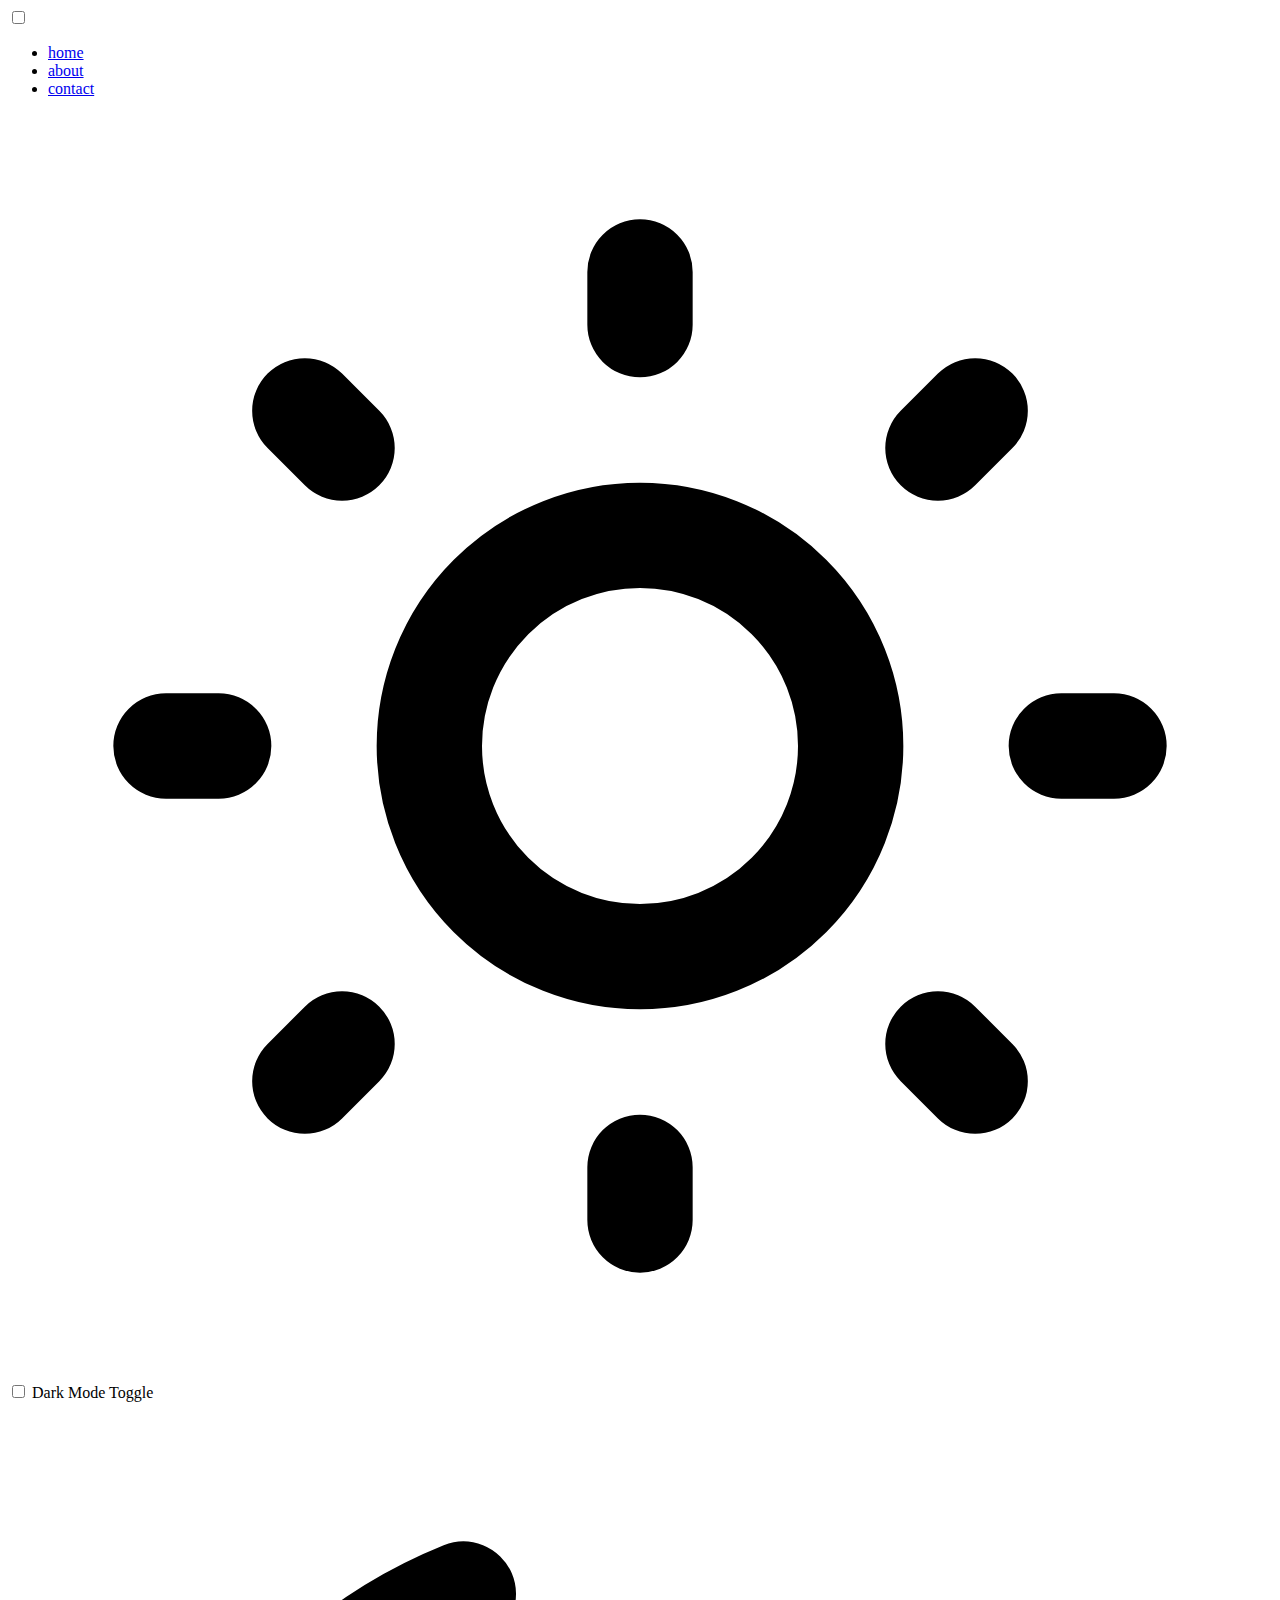
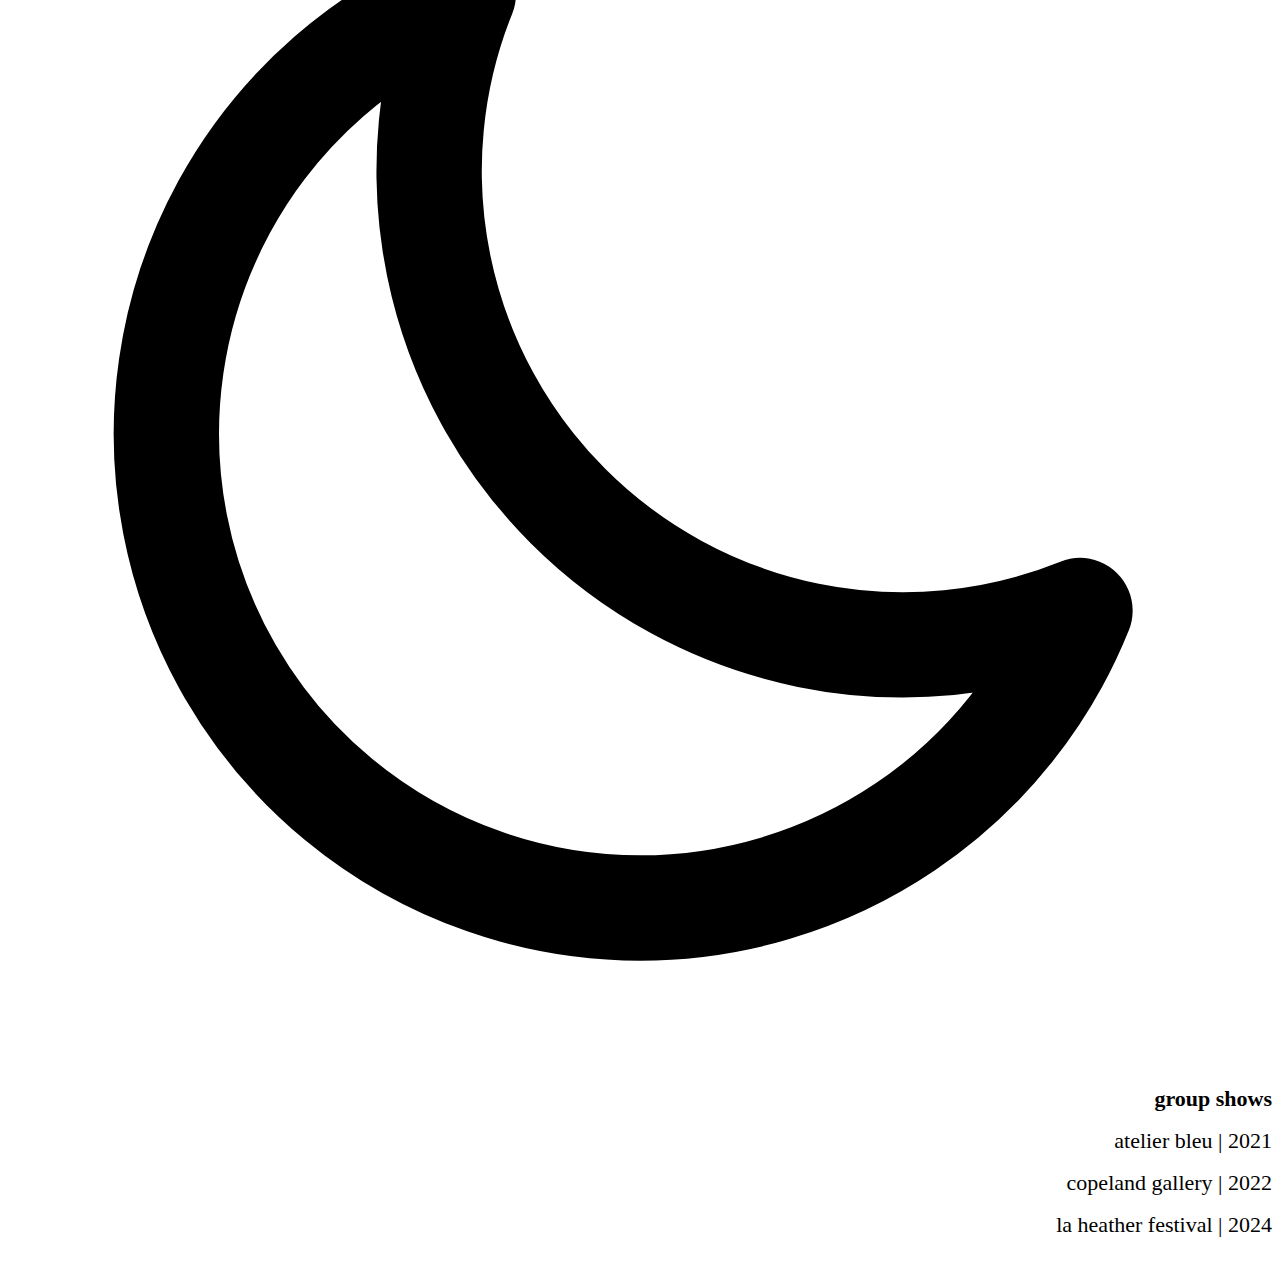
==== about.html @ ec44a5fa "Create about.html" ====
<!DOCTYPE html>
<html lang="en">
  <head>
    <meta charset="UTF-8">
    <meta name="viewport" content="width=device-width, initial-scale=0.6">
    <title>0xcpm About</title>
    <meta name="description" content="About 0xcpm">
    <link rel="shortcut icon" type="image/jpg" href="favicon.jpg">
    <link rel="stylesheet" href="style_vh.css">
    
    <style>
      @import url('https://fonts.googleapis.com/css2?family=Jacquard+24+Charted&display=swap');
    </style>   
  </head>

  <body>
    <!--Header-->
    <header class="header">
      
      <!--Nav Menu-->
      <nav>
        <div id="menuToggle">
          <input type="checkbox">
          <span></span><span></span><span></span>
          <ul id="menu">
            <li><a href="home.html">home</a></li>
            <li><a href="about.html">about</a></li>
            <li><a href="contact.html">contact</a></li>
          </ul>
        </div>
      </nav>

      <!--Dark Mode-->
      <div id="color-mode-switch">
        <svg xmlns="http://www.w3.org/2000/svg" class="h-6 w-6" fill="none" viewBox="0 0 24 24" stroke="currentColor" stroke-width="2">
          <path stroke-linecap="round" stroke-linejoin="round" d="M12 3v1m0 16v1m9-9h-1M4 12H3m15.364 6.364l-.707-.707M6.343 6.343l-.707-.707m12.728 0l-.707.707M6.343 17.657l-.707.707M16 12a4 4 0 11-8 0 4 4 0 018 0z" />
        </svg>
        <input type="checkbox" id="switch" />
        <label for="switch">Dark Mode Toggle</label>
        <svg xmlns="http://www.w3.org/2000/svg" class="h-6 w-6" fill="none" viewBox="0 0 24 24" stroke="currentColor" stroke-width="2">
          <path stroke-linecap="round" stroke-linejoin="round" d="M20.354 15.354A9 9 0 018.646 3.646 9.003 9.003 0 0012 21a9.003 9.003 0 008.354-5.646z" />
        </svg>
      </div>
    </header>

    <p style="text-align: right;"><span style="font-size: 22px;"><span style="font-family: Iosevka;"><strong>group shows</strong></span></span></p>
    <p style="text-align: right;"><span style="font-size: 22px; "><span style="font-family: Iosevka;">atelier bleu | 2021</span></span></p>
    <p style="text-align: right;"><span style="font-size: 22px; "><span style="font-family: Iosevka;">copeland gallery | 2022</span></span></p>
    <p style="text-align: right;"><span style="font-size: 22px; "><span style="font-family: Iosevka;">la heather festival | 2024</span></span></p>
    <p style="text-align: right;">&nbsp;</p>

    <script src="script.js"></script>

  </body>
</html>
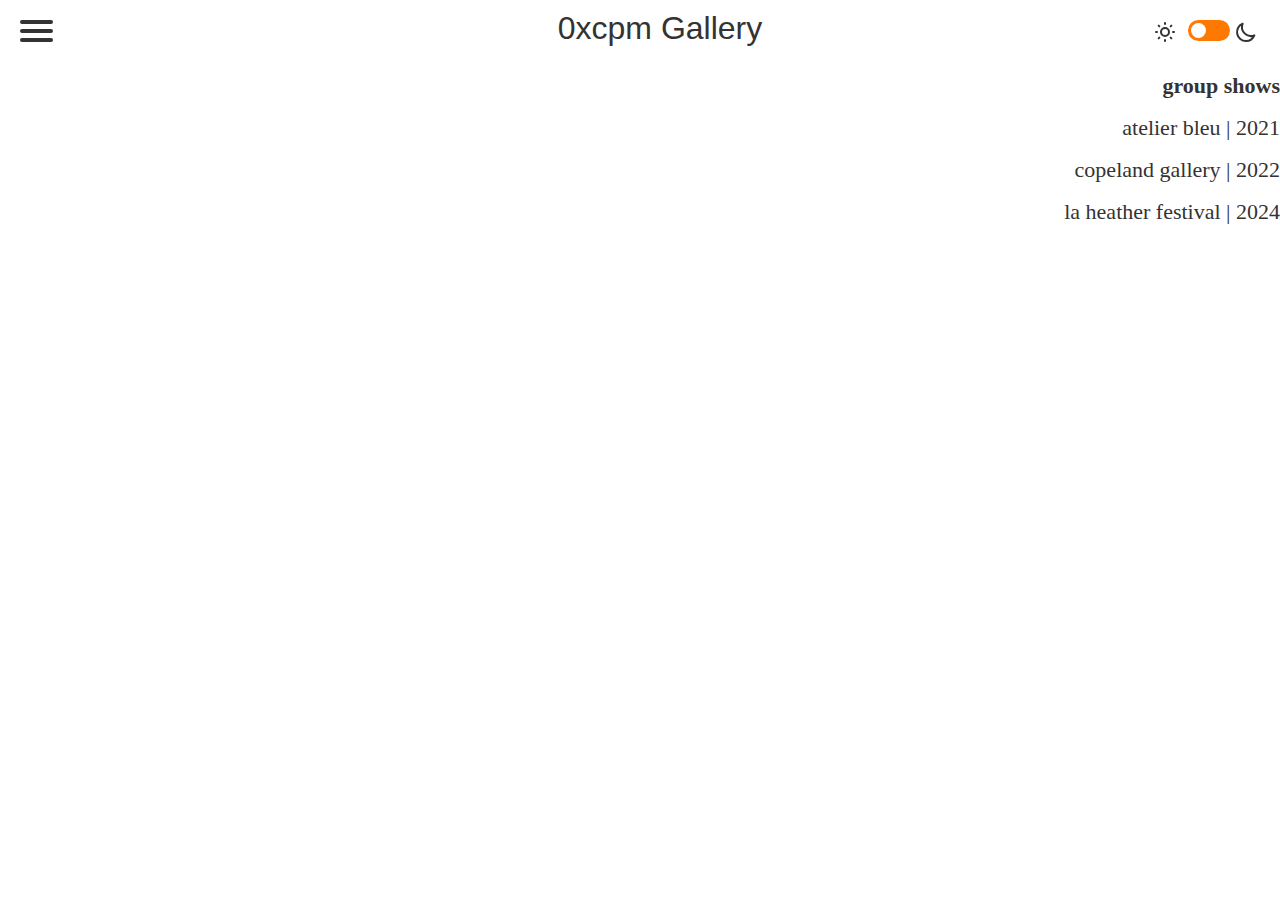
==== commit 9739a49f: "file organization" ====
--- a/about.html
+++ b/about.html
@@ -5,38 +5,43 @@
     <meta name="viewport" content="width=device-width, initial-scale=0.6">
     <title>0xcpm About</title>
     <meta name="description" content="About 0xcpm">
-    <link rel="shortcut icon" type="image/jpg" href="favicon.jpg">
-    <link rel="stylesheet" href="style_vh.css">
-    
-    <style>
-      @import url('https://fonts.googleapis.com/css2?family=Jacquard+24+Charted&display=swap');
-    </style>   
+    <meta name="author" content="0xcpm">
+    <meta name="keywords" content="photo gallery, images, art, gallery">
+    <link rel="shortcut icon" type="image/jpg" href="./assets/images/favicon.jpg">
+    <link rel="stylesheet" href="styles.css">   
   </head>
 
   <body>
-    <!--Header-->
+    <!-- Hamburger Navigation Menu -->
+    <nav>
+      <div id="menuToggle">
+        <input type="checkbox" aria-label="Toggle Navigaton Menu">
+
+        <!-- Hamburger Icon -->
+        <span></span><span></span><span></span>
+        
+        <!-- Menu -->
+        <ul id="menu">
+          <li><a href="home.html">Home</a></li>
+          <li><a href="about.html">About</a></li>
+          <li><a href="contact.html">Contact</a></li>
+        </ul>
+      </div>
+    </nav>
+
+    <!-- Header -->
     <header class="header">
-      
-      <!--Nav Menu-->
-      <nav>
-        <div id="menuToggle">
-          <input type="checkbox">
-          <span></span><span></span><span></span>
-          <ul id="menu">
-            <li><a href="home.html">home</a></li>
-            <li><a href="about.html">about</a></li>
-            <li><a href="contact.html">contact</a></li>
-          </ul>
-        </div>
-      </nav>
 
-      <!--Dark Mode-->
-      <div id="color-mode-switch">
+      <!-- Logo -->
+      <a href="#" class="logo">0xcpm Gallery</a>
+
+      <!-- Dark Mode Switch -->
+       <div id="color-mode-switch">
         <svg xmlns="http://www.w3.org/2000/svg" class="h-6 w-6" fill="none" viewBox="0 0 24 24" stroke="currentColor" stroke-width="2">
           <path stroke-linecap="round" stroke-linejoin="round" d="M12 3v1m0 16v1m9-9h-1M4 12H3m15.364 6.364l-.707-.707M6.343 6.343l-.707-.707m12.728 0l-.707.707M6.343 17.657l-.707.707M16 12a4 4 0 11-8 0 4 4 0 018 0z" />
         </svg>
-        <input type="checkbox" id="switch" />
-        <label for="switch">Dark Mode Toggle</label>
+        <input type="checkbox" id="switch" aria-label="Toggle Dark Mode">
+        <label class="switch-icon" for="switch">Dark Mode Toggle</label>
         <svg xmlns="http://www.w3.org/2000/svg" class="h-6 w-6" fill="none" viewBox="0 0 24 24" stroke="currentColor" stroke-width="2">
           <path stroke-linecap="round" stroke-linejoin="round" d="M20.354 15.354A9 9 0 018.646 3.646 9.003 9.003 0 0012 21a9.003 9.003 0 008.354-5.646z" />
         </svg>
@@ -50,6 +55,6 @@
     <p style="text-align: right;">&nbsp;</p>
 
     <script src="script.js"></script>
-
+    
   </body>
 </html>
--- a/styles.css
+++ b/styles.css
@@ -0,0 +1,235 @@
+/* Light Mode Color Scheme */
+:root {
+  --color-bg: #ffffff;
+  --color-bg2: #f4f4f4;
+  --color-text: #333333;
+  --color-toggle-accent: #ff7900;
+}
+  
+/* Dark Mode Color Scheme */
+html.dark {
+  --color-bg: #000000;
+  --color-bg2: #0b0b0b;
+  --color-text: #fafafa;
+  --color-toggle-accent: #a076ce;
+}
+
+/*  Apply colors to html and body with a transition*/
+html, body {
+  background-color: var(--color-bg);
+  color: var(--color-text);
+  transition: background-color 0.3s ease, color 0.3s ease;
+}
+
+/* Color Scheme Toggle Switch with animation */
+#color-mode-switch {
+  position: absolute;
+  display: flex;
+  top: 20px;
+  right: 20px;
+  padding-right: 38px;
+  z-index: 1;
+}
+  
+#color-mode-switch > span {
+  font-size: 30px;
+  display: inline-block;
+  margin-right: 8px;
+}
+  
+#color-mode-switch svg {
+  width: 24px;
+  height: 24px;
+  margin: 0 4px;
+}
+  
+#color-mode-switch input[type=checkbox] {
+  height: 0;
+  width: 0;
+  visibility: hidden;
+}
+  
+#color-mode-switch label {
+  cursor: pointer;
+  text-indent: -9999px;
+  width: 42px;
+  height: 21px;
+  border-radius: 30px;
+  background: var(--color-toggle-accent);
+  display: block;
+  position: relative;
+  margin: 0;
+}
+  
+#color-mode-switch label:after {
+  content: '';
+  position: absolute;
+  top: 3px;
+  left: 3px;
+  width: 15px;
+  height: 15px;
+  background: #fff;
+  border-radius: 90px;
+  transition: 0.3s;
+}
+  
+#color-mode-switch input:checked + label:after {
+  left: calc(100% - 3px);
+  transform: translateX(-100%);
+}
+  
+#color-mode-switch label:active:after {
+  width: 30px;
+}
+
+@font-face {
+  font-family: "Iosevka";
+  src: url('/fonts/Iosevka.ttf') format('truetype');
+  font-weight: normal;
+  font-style: normal;
+}
+
+body {
+  margin: 0;
+  font-family: "Iosevka", sans-serif;
+}
+
+/* Header */
+.header {
+  display: flex;
+  justify-content: center;
+  align-items: center;
+  position: relative;
+  padding: 10px 20px;
+  width: 100%;
+}
+
+.header .logo {
+  font-size: 2rem;
+  font-family: "bcbd", sans-serif;
+  color: var(--color-text);
+  text-align: center;
+  text-decoration: none;
+}
+
+#menuToggle {
+  display: block;
+  /* You can also use relative/absolute here if you want to stay on the top */
+  position: absolute;
+  top: 20px;
+  left: 20px;
+  z-index: 2;
+  
+  -webkit-user-select: none;
+  user-select: none;
+}
+
+/* Nav Links*/
+#menuToggle a {
+  text-decoration: none;
+  color: var(--color-text);
+  font-family: "bcbd", sans-serif;
+
+  transition: color 0.25s ease;
+}
+
+#menuToggle a:hover {
+  color: red;
+}
+
+
+#menuToggle input {
+  display: block;
+  width: 40px;
+  height: 32px;
+  position: absolute;
+  top: -7px;
+  left: -5px;
+  
+  cursor: pointer;
+  
+  opacity: 0; /* hide this */
+  z-index: 2; /* and place it over the hamburger */
+  
+  -webkit-touch-callout: none;
+}
+
+/* Hamburger Icon */
+#menuToggle span {
+  display: block;
+  width: 33px;
+  height: 4px;
+  margin-bottom: 5px;
+  position: relative;
+  
+  background: var(--color-text);
+  border-radius: 3px;
+  
+  z-index: 1;
+  
+  transform-origin: 4px 0px;
+  
+  transition: transform 0.5s cubic-bezier(0.77,0.2,0.05,1.0),
+              background 0.5s cubic-bezier(0.77,0.2,0.05,1.0),
+              opacity 0.55s ease;
+}
+
+#menuToggle span:first-child {
+  transform-origin: 0% 0%;
+}
+
+#menuToggle span:nth-last-child(2) {
+  transform-origin: 0% 100%;
+}
+
+/* Menu posisoned in the top-left corner*/
+#menu {
+  position: absolute;
+  max-width: 400px;
+  width: 100vw;
+  max-height: 100vh;
+  margin: -100px 0 0 -50px;
+  padding: 50px;
+  padding-top: 125px;
+  box-sizing: border-box;
+  overflow-y: auto;
+  background: var(--color-bg);
+  list-style-type: none;
+  -webkit-font-smoothing: antialiased;
+  /* to stop flickering of text in safari */
+  
+  transform-origin: 0% 0%;
+  transform: translate(-100%, 0);
+  
+  transition: transform 0.2s cubic-bezier(0.77,0.2,0.05,1.0);
+}
+
+#menu li {
+  padding: 10px 0;
+  font-size: 51px;
+}
+
+/* And let's slide it in from the left */
+#menuToggle input:checked ~ ul {
+  transform: none;
+}
+
+.gallery {
+  display: flex;
+  flex-direction: column;
+  flex-wrap: wrap;
+  justify-content: center;
+  align-items: center;
+  gap: 16px;
+  max-width: 1400px;
+  margin: 0 auto;
+  padding: 20px 10px;
+}
+.gallery img {
+  object-fit: cover;
+  border-radius: 10px;
+}
+.gallery::after {
+  content: "";
+  width: 350px;
+}
